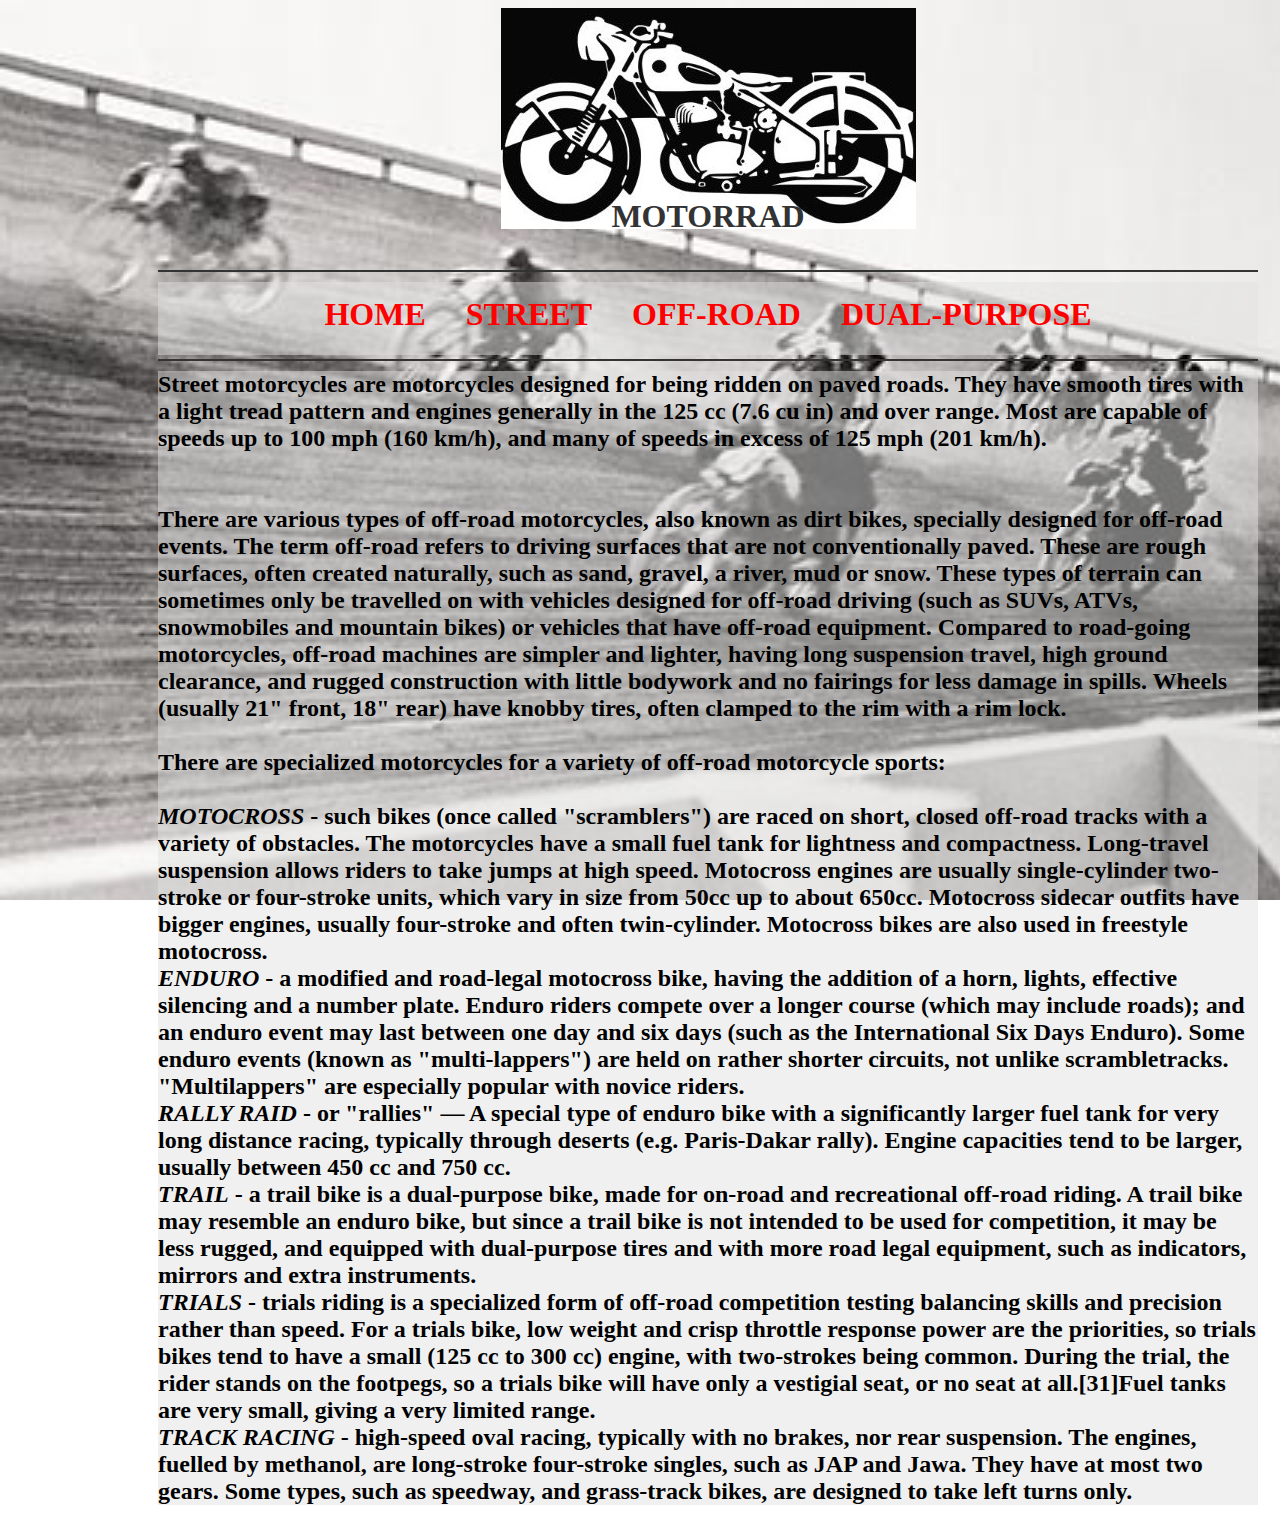
==== off.html @ 6059ba1e "launching" ====
<!doctype html>
<html>
    <head>
    <link rel="stylesheet" type="text/css" href="css/main.css">
    <title>OFF-ROAD</title>
    <link href="https://fonts.googleapis.com/css?family=Ubuntu" rel="stylesheet" type="text/css">
</head>
<body>
    <!--B&W Motorcycle Image at top-->
    <div class="bwmotorcycle">
        <a href="index.html">
            <img src="images/bwmotorcycle.jpg">
        </a>
        <h1 id="motorrad">MOTORRAD</h1>
    </div>
    <hr>
    <div class="navigation">
        <ul>
            <a href="index.html"><li><strong>HOME</strong></li></a>
            <a href="street.html"><li><strong>STREET</strong></li></a>
            <a href="off.html"><li><strong>OFF-ROAD</strong></li></a>
            <a href="dual.html"><li><strong>DUAL-PURPOSE</strong></li></a>
        </ul>    
    </div>
    <hr>
    <div class="main"><strong>
        <p> Street motorcycles are motorcycles designed for being ridden on paved roads. They have smooth tires with a light tread pattern and engines generally in the 125 cc (7.6 cu in) and over range. Most are capable of speeds up to 100 mph (160 km/h), and many of speeds in excess of 125 mph (201 km/h).</p>
        <br><br>
    </div>
    <div class="main"><strong>
        <p>There are various types of off-road motorcycles, also known as dirt bikes, specially designed for off-road events. The term off-road refers to driving surfaces that are not conventionally paved. These are rough surfaces, often created naturally, such as sand, gravel, a river, mud or snow. These types of terrain can sometimes only be travelled on with vehicles designed for off-road driving (such as SUVs, ATVs, snowmobiles and mountain bikes) or vehicles that have off-road equipment. Compared to road-going motorcycles, off-road machines are simpler and lighter, having long suspension travel, high ground clearance, and rugged construction with little bodywork and no fairings for less damage in spills. Wheels (usually 21" front, 18" rear) have knobby tires, often clamped to the rim with a rim lock.
        </p>
        <br>
        <p>There are specialized motorcycles for a variety of off-road motorcycle sports:
        </p>
        <br>
        <ul id="offroadlist">
            <li><em>MOTOCROSS</em> - such bikes (once called "scramblers") are raced on short, closed off-road tracks with a variety of obstacles. The motorcycles have a small fuel tank for lightness and compactness. Long-travel suspension allows riders to take jumps at high speed. Motocross engines are usually single-cylinder two-stroke or four-stroke units, which vary in size from 50cc up to about 650cc. Motocross sidecar outfits have bigger engines, usually four-stroke and often twin-cylinder. Motocross bikes are also used in freestyle motocross.
            </li>
            <li><em>ENDURO</em> - a modified and road-legal motocross bike, having the addition of a horn, lights, effective silencing and a number plate. Enduro riders compete over a longer course (which may include roads); and an enduro event may last between one day and six days (such as the International Six Days Enduro). Some enduro events (known as "multi-lappers") are held on rather shorter circuits, not unlike scrambletracks. "Multilappers" are especially popular with novice riders.
            </li>
            <li><em>RALLY RAID</em> - or "rallies" — A special type of enduro bike with a significantly larger fuel tank for very long distance racing, typically through deserts (e.g. Paris-Dakar rally). Engine capacities tend to be larger, usually between 450 cc and 750 cc.
            </li>
            <li><em>TRAIL</em> - a trail bike is a dual-purpose bike, made for on-road and recreational off-road riding. A trail bike may resemble an enduro bike, but since a trail bike is not intended to be used for competition, it may be less rugged, and equipped with dual-purpose tires and with more road legal equipment, such as indicators, mirrors and extra instruments.
            </li>
            <li><em>TRIALS</em> - trials riding is a specialized form of off-road competition testing balancing skills and precision rather than speed. For a trials bike, low weight and crisp throttle response power are the priorities, so trials bikes tend to have a small (125 cc to 300 cc) engine, with two-strokes being common. During the trial, the rider stands on the footpegs, so a trials bike will have only a vestigial seat, or no seat at all.[31]Fuel tanks are very small, giving a very limited range.
            </li>
            <li><em>TRACK RACING</em> - high-speed oval racing, typically with no brakes, nor rear suspension. The engines, fuelled by methanol, are long-stroke four-stroke singles, such as JAP and Jawa. They have at most two gears. Some types, such as speedway, and grass-track bikes, are designed to take left turns only.
            </li>
        </ul>
---- css/main.css ----
* {
	margin: 0px;
	padding: 0px;	
	/*border: .3px dashed black;*/
}

body {
	text-align: center;
	min-width: 1400px;
	background-image: url(../images/background.jpg);
	background-repeat: no-repeat;
	background-size: cover;
	background-attachment: fixed;
	color: #333333;
	display: block;
	margin: 8px;
		
	/*background-color: #6D6D6D*/
}

/*----------------IMAGE & HEADER---------------------*/

.bwmotorcycle {
	display: inline-block;
	position: relative;
}

#motorrad {
	text-align: center;
	position: relative;
	font-size: 2em;
	top: -35px;
}
	
hr {
	padding: 0;
	width: 1100px;
	border: none;
	border-top: 2px solid #333333;
	color: black;
	text-align: center;
	display: block;
	margin: auto;
	padding-bottom: 10px;
}

/*-----------------NAVIGATION-----------------*/

.navigation {
	/*margin: 0px;
	border: 0px;*/
	text-align: center;
	font-size: 2em;
	background-color: rgba(225, 225, 225, 0.5);
	display: inline-block;
	width: 1100px;
	/*background-color: yellow;
	height: 40px*/

	/* ---old selectors
	width: 960px;
	margin: auto;
	*/
}
	
ul {
	list-style-type: none;
	margin: 0;
	padding: 0;
	overflow: hidden;
	
	/*display: table-cell;
	width: 960px;*/
}

li {
	float: right;
	margin: 0px;
	
	/*display: table-cell;
	width: 16.7%;*/
}

ul a {
	display:inline-block;
	padding: 14px 16px;
	text-decoration: none;
	color: red;
}

ul li:hover, .selected {
	
}

#typefloat {
	float: left;
	size: 2em;
	display: block;
	width: 50%;
	vertical-align: middle;
}

#picfloat {
	float: right;
	display:block;
}

/*
a div h2 {
	float: left;
	size: 2em;
	display: block;
	width: 50%;
}

a div img {
	float: right;
	display: block;
}
*/

/*--------MAIN CONTENT-------------------*/

.main {
	width: 1100px;
	text-align: left;
	color: black;
	font-size: 1.5em;
	margin: auto;
	float: none;
	background-color: rgba(225, 225, 225, 0.5);
    
}

#offroadlist {
	list-style: disc;

	color: black;
	
}
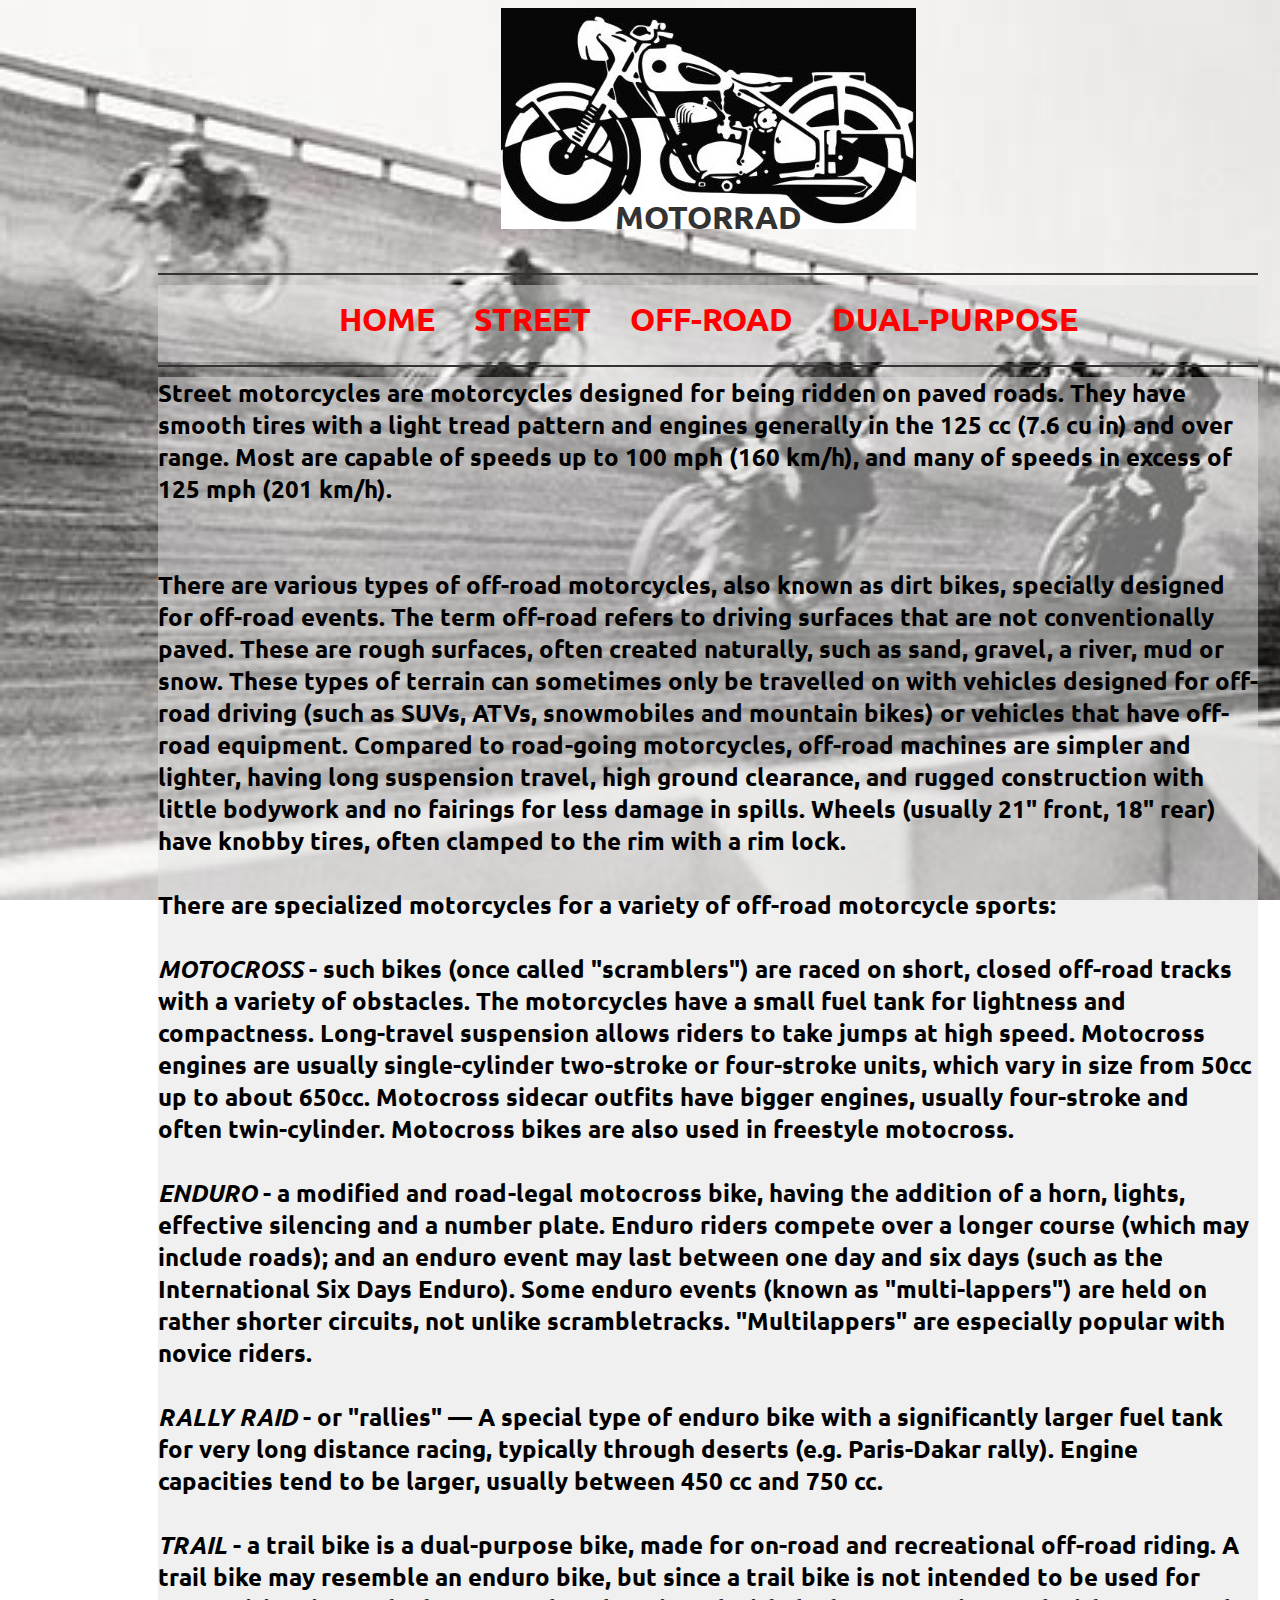
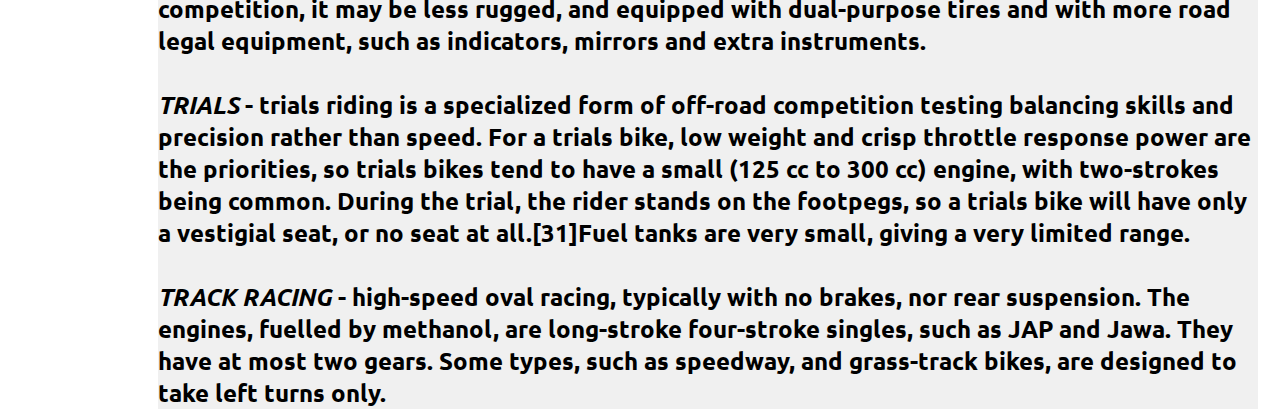
==== commit 810332d0: "update mtg all criteria" ====
--- a/off.html
+++ b/off.html
@@ -34,17 +34,28 @@
         <p>There are specialized motorcycles for a variety of off-road motorcycle sports:
         </p>
         <br>
-        <ul id="offroadlist">
-            <li><em>MOTOCROSS</em> - such bikes (once called "scramblers") are raced on short, closed off-road tracks with a variety of obstacles. The motorcycles have a small fuel tank for lightness and compactness. Long-travel suspension allows riders to take jumps at high speed. Motocross engines are usually single-cylinder two-stroke or four-stroke units, which vary in size from 50cc up to about 650cc. Motocross sidecar outfits have bigger engines, usually four-stroke and often twin-cylinder. Motocross bikes are also used in freestyle motocross.
-            </li>
-            <li><em>ENDURO</em> - a modified and road-legal motocross bike, having the addition of a horn, lights, effective silencing and a number plate. Enduro riders compete over a longer course (which may include roads); and an enduro event may last between one day and six days (such as the International Six Days Enduro). Some enduro events (known as "multi-lappers") are held on rather shorter circuits, not unlike scrambletracks. "Multilappers" are especially popular with novice riders.
-            </li>
-            <li><em>RALLY RAID</em> - or "rallies" — A special type of enduro bike with a significantly larger fuel tank for very long distance racing, typically through deserts (e.g. Paris-Dakar rally). Engine capacities tend to be larger, usually between 450 cc and 750 cc.
-            </li>
-            <li><em>TRAIL</em> - a trail bike is a dual-purpose bike, made for on-road and recreational off-road riding. A trail bike may resemble an enduro bike, but since a trail bike is not intended to be used for competition, it may be less rugged, and equipped with dual-purpose tires and with more road legal equipment, such as indicators, mirrors and extra instruments.
-            </li>
-            <li><em>TRIALS</em> - trials riding is a specialized form of off-road competition testing balancing skills and precision rather than speed. For a trials bike, low weight and crisp throttle response power are the priorities, so trials bikes tend to have a small (125 cc to 300 cc) engine, with two-strokes being common. During the trial, the rider stands on the footpegs, so a trials bike will have only a vestigial seat, or no seat at all.[31]Fuel tanks are very small, giving a very limited range.
-            </li>
-            <li><em>TRACK RACING</em> - high-speed oval racing, typically with no brakes, nor rear suspension. The engines, fuelled by methanol, are long-stroke four-stroke singles, such as JAP and Jawa. They have at most two gears. Some types, such as speedway, and grass-track bikes, are designed to take left turns only.
-            </li>
-        </ul>    +        <div id="offroadlist">
+            <p>
+                <em>MOTOCROSS</em> - such bikes (once called "scramblers") are raced on short, closed off-road tracks with a variety of obstacles. The motorcycles have a small fuel tank for lightness and compactness. Long-travel suspension allows riders to take jumps at high speed. Motocross engines are usually single-cylinder two-stroke or four-stroke units, which vary in size from 50cc up to about 650cc. Motocross sidecar outfits have bigger engines, usually four-stroke and often twin-cylinder. Motocross bikes are also used in freestyle motocross.
+            </p>
+            <br>
+            <p>
+                <em>ENDURO</em> - a modified and road-legal motocross bike, having the addition of a horn, lights, effective silencing and a number plate. Enduro riders compete over a longer course (which may include roads); and an enduro event may last between one day and six days (such as the International Six Days Enduro). Some enduro events (known as "multi-lappers") are held on rather shorter circuits, not unlike scrambletracks. "Multilappers" are especially popular with novice riders.
+            </p>
+            <br>
+            <p>
+                <em>RALLY RAID</em> - or "rallies" — A special type of enduro bike with a significantly larger fuel tank for very long distance racing, typically through deserts (e.g. Paris-Dakar rally). Engine capacities tend to be larger, usually between 450 cc and 750 cc.
+            </p>
+            <br>
+            <p>
+                <em>TRAIL</em> - a trail bike is a dual-purpose bike, made for on-road and recreational off-road riding. A trail bike may resemble an enduro bike, but since a trail bike is not intended to be used for competition, it may be less rugged, and equipped with dual-purpose tires and with more road legal equipment, such as indicators, mirrors and extra instruments.
+            </p>
+            <br>
+            <p>
+                <em>TRIALS</em> - trials riding is a specialized form of off-road competition testing balancing skills and precision rather than speed. For a trials bike, low weight and crisp throttle response power are the priorities, so trials bikes tend to have a small (125 cc to 300 cc) engine, with two-strokes being common. During the trial, the rider stands on the footpegs, so a trials bike will have only a vestigial seat, or no seat at all.[31]Fuel tanks are very small, giving a very limited range.
+            </p>
+            <br>
+            <p>
+                <em>TRACK RACING</em> - high-speed oval racing, typically with no brakes, nor rear suspension. The engines, fuelled by methanol, are long-stroke four-stroke singles, such as JAP and Jawa. They have at most two gears. Some types, such as speedway, and grass-track bikes, are designed to take left turns only.
+            </p>
+        </div>    --- a/css/main.css
+++ b/css/main.css
@@ -1,6 +1,7 @@
 * {
 	margin: 0px;
 	padding: 0px;	
+	font-family:Ubuntu, serif;
 	/*border: .3px dashed black;*/
 }
 
@@ -14,8 +15,6 @@
 	color: #333333;
 	display: block;
 	margin: 8px;
-		
-	/*background-color: #6D6D6D*/
 }
 
 /*----------------IMAGE & HEADER---------------------*/
@@ -47,38 +46,23 @@
 /*-----------------NAVIGATION-----------------*/
 
 .navigation {
-	/*margin: 0px;
-	border: 0px;*/
 	text-align: center;
 	font-size: 2em;
 	background-color: rgba(225, 225, 225, 0.5);
 	display: inline-block;
 	width: 1100px;
-	/*background-color: yellow;
-	height: 40px*/
+}
 
-	/* ---old selectors
-	width: 960px;
-	margin: auto;
-	*/
-}
-	
 ul {
 	list-style-type: none;
 	margin: 0;
 	padding: 0;
 	overflow: hidden;
-	
-	/*display: table-cell;
-	width: 960px;*/
 }
 
 li {
 	float: right;
 	margin: 0px;
-	
-	/*display: table-cell;
-	width: 16.7%;*/
 }
 
 ul a {
@@ -89,35 +73,14 @@
 }
 
 ul li:hover, .selected {
-	
 }
 
-#typefloat {
-	float: left;
-	size: 2em;
-	display: block;
-	width: 50%;
-	vertical-align: middle;
+.item {
+	color: red;
+	text-decoration: none;
+	hover: none;
+	display: inline-block;
 }
-
-#picfloat {
-	float: right;
-	display:block;
-}
-
-/*
-a div h2 {
-	float: left;
-	size: 2em;
-	display: block;
-	width: 50%;
-}
-
-a div img {
-	float: right;
-	display: block;
-}
-*/
 
 /*--------MAIN CONTENT-------------------*/
 
@@ -134,7 +97,6 @@
 
 #offroadlist {
 	list-style: disc;
-
 	color: black;
-	
 }
+/*END*/